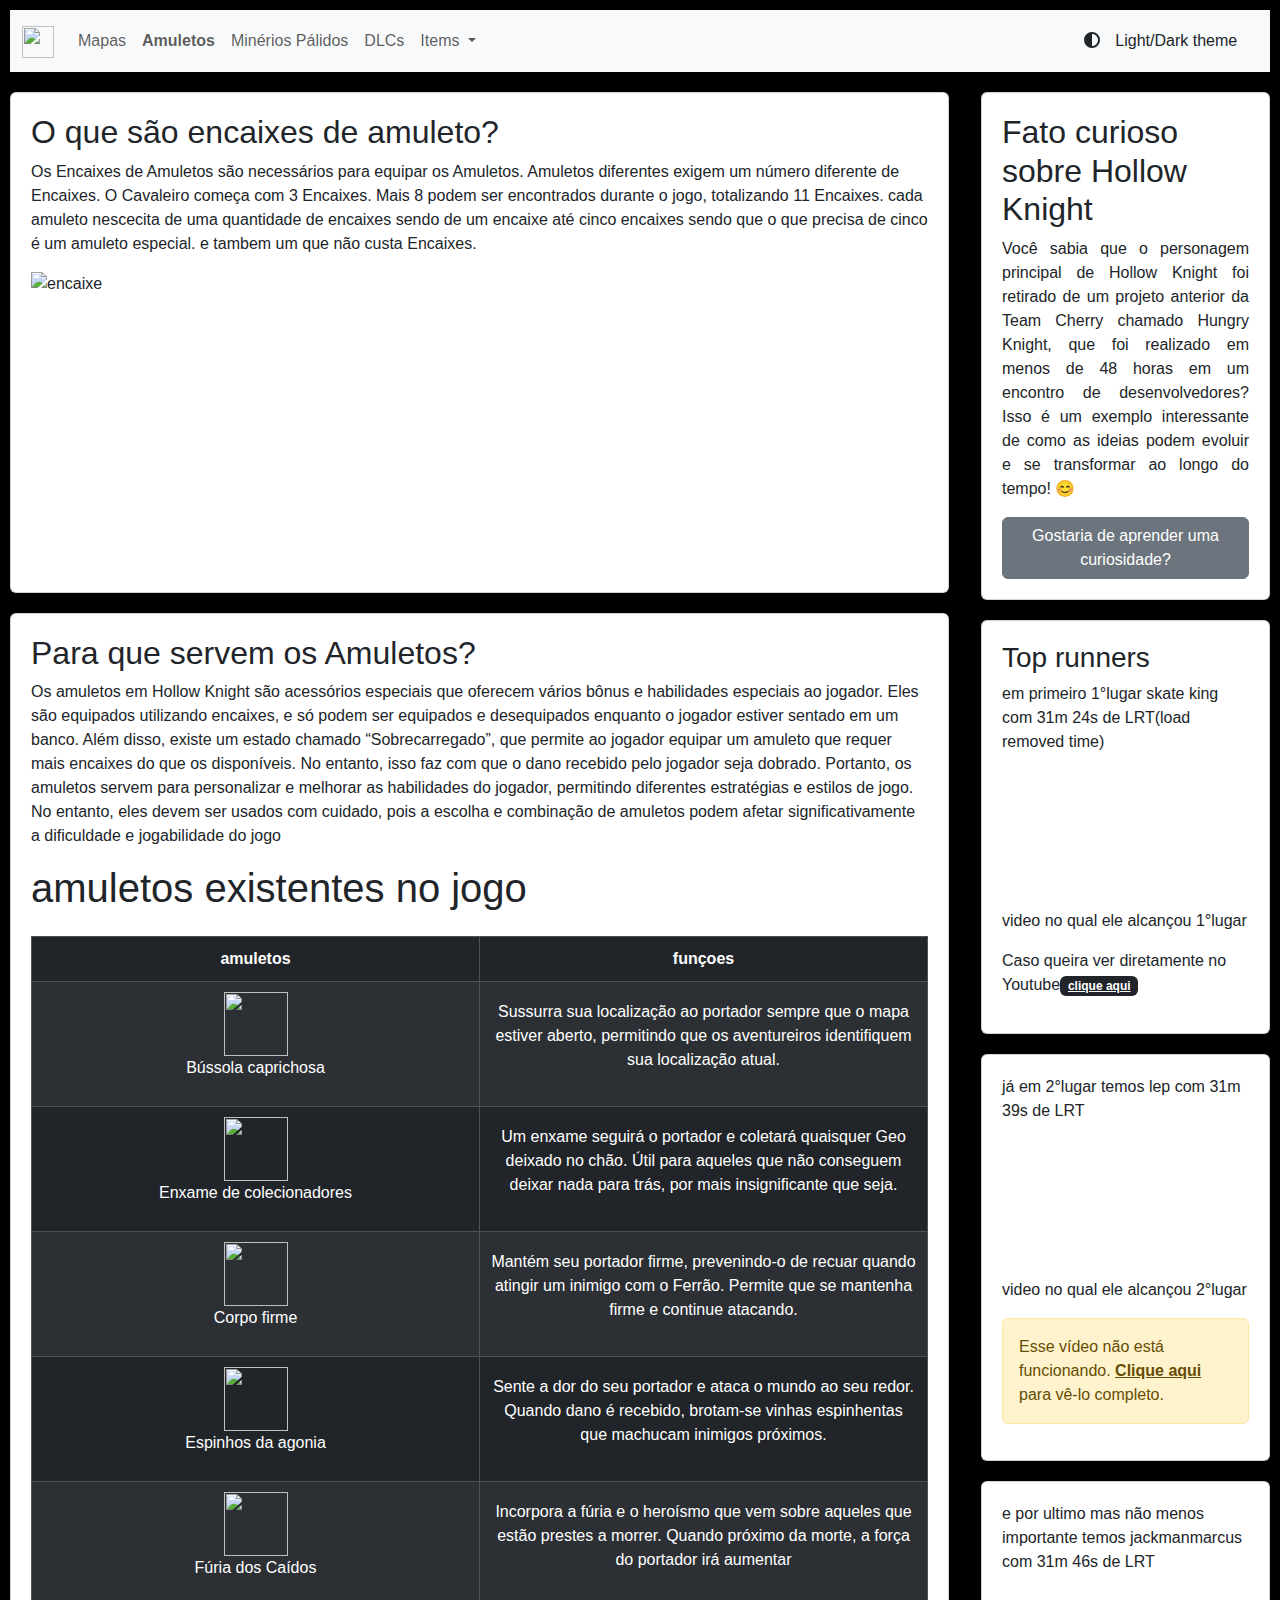
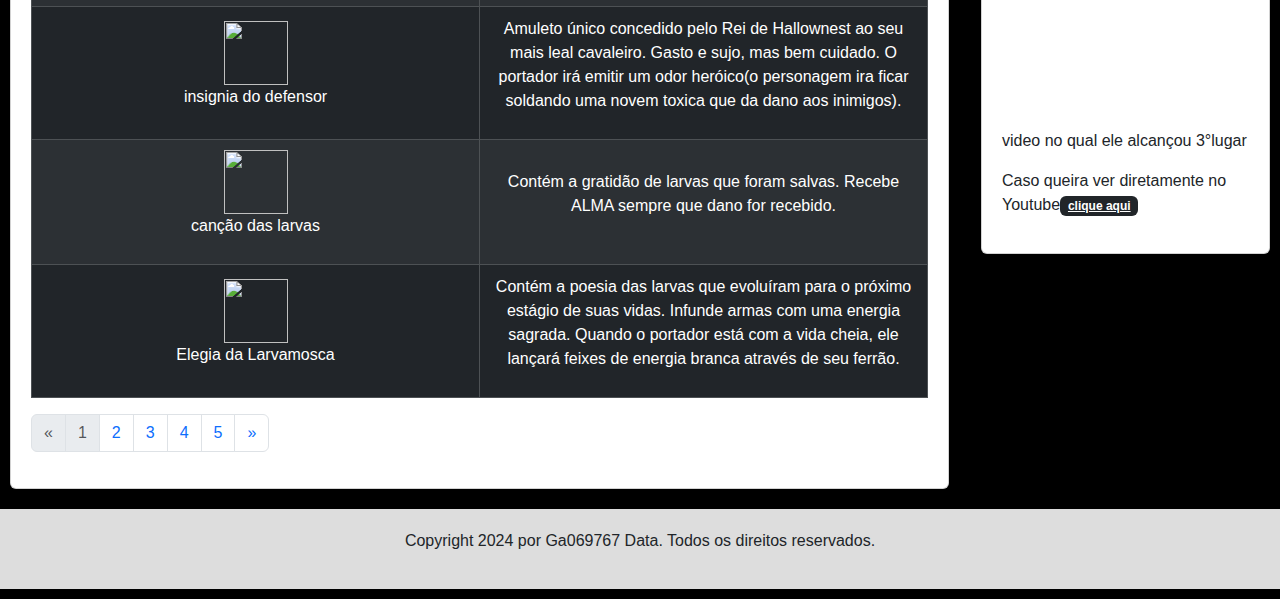
==== Amuletos.html @ 27e0faa7 "Add files via upload" ====
<!DOCTYPE html>
<html>
   <head>
      <meta charset="UTF-8">
      <meta name="viewport" content="width=device-width, initial-scale=1.0">
      <title>Amuletos</title>
      <meta name="author" content="gabriel henrique">
      <meta name="keywords" content="HTML, CSS, JavaScript">
      <link rel="stylesheet" href="css/bootstrap.min.css">
      <link rel="stylesheet" href="css/all.min.css">
      <link rel="stylesheet" href="css/css-site.css">
      <link rel="stylesheet" href="css/estilo.css">
      <link rel="icon" href="img/hollow(2).png">
    </head>
    <body class="body-hollow">
        <nav class="navbar navbar-expand-lg bg-body-tertiary" id="myNavbar">
          <div class="container-fluid">
            <a class="navbar-brand" href="index.html">
              <img src="img/Hollow.svg" width="32" height="32">
            </a>
            <button class="navbar-toggler" type="button" data-bs-toggle="collapse" data-bs-target="#navbarSupportedContent" aria-controls="navbarSupportedContent" aria-expanded="false" aria-label="Toggle navigation">
              <span class="navbar-toggler-icon"></span>
            </button>
            <div class="collapse navbar-collapse" id="navbarSupportedContent">
              <ul class="navbar-nav me-auto mb-2 mb-lg-0">
                <li class="nav-item">
                  <a class="nav-link" aria-current="page" href="mapas.html">Mapas</a>
                </li>
                <li class="nav-item">
                  <a class="nav-link" aria-current="page" href="#"><strong>Amuletos</strong></a>
                </li>
                <li class="nav-item">
                  <a class="nav-link" href="minerios-palidos.html">Minérios Pálidos</a>
                </li>
                <li class="nav-item">
                  <a class="nav-link" href="dlcs.html">DLCs</a>
                </li>
                <li class="nav-item dropdown">
                  <a class="nav-link dropdown-toggle" href="#" role="button" data-bs-toggle="dropdown" aria-expanded="false">
                    Items
                  </a>
                  <ul class="dropdown-menu">
                    <li><a class="dropdown-item" href="ferrao.html">Ferrão</a></li>
                    <li><a class="dropdown-item" href="artes.html">Artes do Ferrão</a></li>
                    <li><hr class="dropdown-divider"></li>
                    <li><a class="dropdown-item" href="#">Something else here</a></li>
                  </ul>
                </li>
              </ul>  
              <span class="badge"><button type="button" class="btn" onclick="toggleTheme()" width="20" height="20"><i class="fa-solid fa-circle-half-stroke " style="padding-left: 5px; padding-right: 15px;"></i>Light/Dark theme</button></span>
            </div>
          </div>
        </nav>
          <div class="row">
            <div class="leftcolumn">
              <div class="card" id="mycard">
                <h2>O que são encaixes de amuleto?</h2>
                <p>Os Encaixes de Amuletos são necessários para equipar os Amuletos. Amuletos diferentes exigem um número diferente de Encaixes.
                O Cavaleiro começa com 3 Encaixes. Mais 8 podem ser encontrados durante o jogo, totalizando 11 Encaixes.
                cada amuleto nescecita de uma quantidade de encaixes sendo de um encaixe até cinco encaixes sendo que o que precisa de cinco
                é um amuleto especial. e tambem um que não custa Encaixes.</p>
                <img src= "img/encaixe.jpg" class="img-fluid" height="300" width="300" alt="encaixe">
              </div>
              <div class="card" id="mycard">
                <h2>Para que servem os Amuletos?</h2>
                <p>Os amuletos em Hollow Knight são acessórios especiais que oferecem vários bônus e habilidades especiais ao jogador.
                  Eles são equipados utilizando encaixes, e só podem ser equipados e desequipados enquanto o jogador estiver sentado em um banco.
                  Além disso, existe um estado chamado “Sobrecarregado”, que permite ao jogador equipar um amuleto que requer mais encaixes do que 
                  os disponíveis. No entanto, isso faz com que o dano recebido pelo jogador seja dobrado.
                  Portanto, os amuletos servem para personalizar e melhorar as habilidades do jogador, permitindo diferentes estratégias
                  e estilos de jogo. No entanto, eles devem ser usados com cuidado, pois a escolha e combinação de amuletos podem afetar 
                  significativamente a dificuldade e jogabilidade do jogo</p>
                  <caption><h1>amuletos existentes no jogo</h1></caption>
                  <div class="table-container">
                    <table class="table table-striped table-hover table-bordered table-dark">
                      <thead>
                      <tr>
                        <th>amuletos</th>
                        <th>funçoes</th>
                      </tr>
                      </thead>
                      <tbody>
                        <tr>
                          <td><img src="img/png/Wayward_Compass.png" class="table-img-2" height="64" width="64"> <p>Bússola caprichosa</p> </td></p>
                          <td><p>Sussurra sua localização ao portador 
                            sempre que o mapa estiver aberto, 
                            permitindo que os aventureiros 
                            identifiquem sua localização atual.</p></td>
                        </tr>
                        <tr>
                          <td><img src="img/png/Gathering_Swarm.png" class="table-img" height="64" width="64"> 
                            <p>Enxame de colecionadores</p> 
                          </td>
                          <td>
                            <p>Um enxame seguirá o portador e coletará quaisquer Geo deixado no chão.
                            Útil para aqueles que não conseguem deixar nada para trás, 
                            por mais insignificante que seja.</p>
                          </td>
                        </tr>
                        <tr>
                          <td><img src="img/png/Steady_Body.png" class="table-img" height="64" width="64">
                            <p>Corpo firme</p>
                          </td>
                          <td>
                            <p>Mantém seu portador firme, prevenindo-o de recuar quando atingir um inimigo com o Ferrão.
                            Permite que se mantenha firme e continue atacando.</p>
                          </td>
                        </tr>
                        <tr>
                          <td><img src="img/png/Thorns_of_Agony.png" class="table-img" height="64" width="64">
                            <p>Espinhos da agonia</p>
                          </td>
                          <td>
                            <p>Sente a dor do seu portador e ataca o mundo ao seu redor.
                            Quando dano é recebido, brotam-se vinhas espinhentas que machucam inimigos próximos.</p>
                          </td>
                        </tr> 
                        <tr>
                          <td><img src="img/png/Fury_of_the_Fallen.png" class="table-img" height="64" width="64">
                            <p>Fúria dos Caídos</p>
                          </td>
                          <td>
                            <p>Incorpora a fúria e o heroísmo que vem sobre aqueles que estão prestes a morrer.
                            Quando próximo da morte, a força do portador irá aumentar</p>
                          </td>
                        </tr> 
                        <tr>
                          <td><img src="img/png/Defender27s_Crest.png" class="table-img" height="64" width="64">
                            <p>insignia do defensor</p>
                          </td>
                          <td>
                            <p>Amuleto único concedido pelo Rei de Hallownest ao seu mais leal cavaleiro. Gasto e sujo, mas bem cuidado.
                            O portador irá emitir um odor heróico(o personagem ira ficar soldando uma novem toxica que da dano aos inimigos).</p>
                          </td>
                        </tr> 
                        <tr>
                          <td><img src="img/png/Grubsong.png" class="table-img" height="64" width="64">
                            <p>canção das larvas</p>
                          </td>
                          <td>
                            <p>Contém a gratidão de larvas que foram salvas.
                            Recebe ALMA sempre que dano for recebido.</p>
                          </td>
                        </tr> 
                        <tr>
                          <td><img src="img/png/Grubberfly's_Elegy.png" class="table-img" height="64" width="64">
                            <p>Elegia da Larvamosca</p>
                          </td>
                          <td>
                            <p>Contém a poesia das larvas que evoluíram para o próximo estágio de suas vidas. Infunde armas com uma energia sagrada.
                            Quando o portador está com a vida cheia, ele lançará feixes de energia branca através de seu ferrão.</p>
                          </td>
                        </tr> 
                      </tbody>
                    </table>
                    <nav aria-label="Page navigation example">
                      <ul class="pagination">
                        <li class="page-item disabled">
                          <a class="page-link" href="#" aria-label="Previous">
                            <span aria-hidden="true">&laquo;</span>
                          </a>
                        </li>
                        <li class="page-item disabled">
                          <a class="page-link">1</a>
                        </li>
                        <li class="page-item"><a class="page-link" href="amuletos_2.html">2</a></li>
                        <li class="page-item"><a class="page-link" href="amuletos_3.html">3</a></li>
                        <li class="page-item"><a class="page-link" href="amuletos_4.html">4</a></li>
                        <li class="page-item"><a class="page-link" href="amuletos_5.html">5</a></li>
                        <li class="page-item">
                          <a class="page-link" href="amuletos_2.html" aria-label="Proximo">
                            <span aria-hidden="true">&raquo;</span>
                          </a>
                        </li>
                      </ul>
                    </nav>
                  </div>
              </div>
            </div>
            <div class="rightcolumn">
              <div class="card" id="mycard">
                  <h2>Fato curioso sobre Hollow Knight</h2>
                  <p class="Justify">Você sabia que o personagem principal de Hollow Knight foi retirado de um projeto anterior da Team Cherry chamado Hungry Knight,
                  que foi realizado em menos de 48 horas em um encontro de desenvolvedores? Isso é um exemplo interessante de como as ideias podem 
                  evoluir e se transformar ao longo do tempo! 😊</p>
                  <div id="liveAlertPlaceholder"></div>
                  <button type="button" class="btn btn-secondary" id="liveAlertBtn">Gostaria de aprender uma curiosidade?</button>
              </div>
              <div class="card" id="mycard">
                <h3>Top runners</h3>
                <p>em primeiro 1°lugar skate king com 31m 24s de LRT(load removed time)</p>
                  <div class="ratio ratio-16x9">
                    <iframe src="https://www.youtube.com/embed/-rqbJHLa9fM?si=XmaqCAe8doHWdbGp" title="YouTube video player" frameborder="0" allow="accelerometer; autoplay; clipboard-write; encrypted-media; gyroscope; picture-in-picture; web-share" referrerpolicy="strict-origin-when-cross-origin" allowfullscreen></iframe>
                  </div>
                <p>video no qual ele alcançou 1°lugar</p>
                <p>Caso queira ver diretamente no Youtube<a href="https://youtu.be/-rqbJHLa9fM" class="badge bg-dark" target="_blank">clique aqui</a></p>
              </div>
                <div class="card" id="mycard">
                  <p>já em 2°lugar temos lep com 31m 39s de LRT</p>
                    <div class="ratio ratio-16x9">
                      <iframe src="https://www.youtube.com/embed/l0-7DY13QqM" title="HK Any% NMG in 31:39 (Current PB)" frameborder="0" allow="accelerometer; autoplay; clipboard-write; encrypted-media; gyroscope; picture-in-picture; web-share" referrerpolicy="strict-origin-when-cross-origin" allowfullscreen></iframe>
                    </div>
                  <p>video no qual ele alcançou 2°lugar</p>
                  <div class="alert alert-warning" role="alert">
                    Esse vídeo não está funcionando. <a href="https://youtu.be/-rqbJHLa9fM" class="alert-link">Clique aqui</a> para vê-lo completo.
                  </div>
                </div>
                <div class="card" id="mycard">
                  <p>e por ultimo mas não menos importante temos jackmanmarcus com 31m 46s de LRT </p>
                    <div class="ratio ratio-16x9">
                      <iframe src="https://www.youtube.com/embed/5KSSwCc_Q6Y?si=lcpUgEOgu43Voa2v" title="YouTube video player" frameborder="0" allow="accelerometer; autoplay; clipboard-write; encrypted-media; gyroscope; picture-in-picture; web-share" referrerpolicy="strict-origin-when-cross-origin" allowfullscreen></iframe>
                    </div>
                  <p>video no qual ele alcançou 3°lugar</p>
                  <p>Caso queira ver diretamente no Youtube<a href="https://youtu.be/5KSSwCc_Q6Y?si=4nlGekyNKxAzQIjF" class="badge bg-dark" target="_blank">clique aqui</a></p>
              </div>
            </div>
          <div class="footer">
            <p> Copyright 2024 por Ga069767 Data. Todos os direitos reservados.</p>
          </div>
          <script src="js/bootstrap.bundle.min.js"></script>
          <script src="js/all.min.js"></script>
          <script src="js/h.js"></script> 
    </body>
</html>
---- css/css-site.css ----
.img-hollow {
     width: 70%;
     max-width: 100%; /* Adiciona uma largura máxima para garantir responsividade */
     height: auto; /* Mantém a proporção da imagem ao redimensionar */
}

.Informação {
     color: grey;
}

.Justify {
     text-align: justify;
}

.table-img {
     display: block;
     margin: 0 auto;
}

.table-img-2 {
     display: block;
     margin: 0 auto;
   }

   /* Contêiner da tabela */
   .table-container {
     width: 100%;
     overflow: hidden;
   }

   .table {
     width: 100%;
     table-layout: fixed;
   }

   /* Estilo para as células da tabela */
   .table th, .table td {
     word-wrap: break-word;
     vertical-align: middle;
     text-align: center;
     padding: 10px;
   }

   /* Estilo para as descrições com separador */
   .desc {
     text-align: left;
   }

   .separator {
     margin-top: 10px;
     font-style: italic;
     color: #ccc;
   }
 

.table-img-3 {
     display: block;
     margin-left: 80px;
     margin-right: 80px;
}

td p {
     text-align: center;
}
.body-hollow {
max-width: 100%;
}
.transformar {
     transform: rotate(45deg);
}
.dark-mode {
     background-color: #333;
     color: #fff;
 }
 
 .dark-mode .card {
     background-color: #000;
     color: #fff;
 }
 
 .card.bg-light {
     background-color: #f8f9fa;
     color: #212529;
 }
 
 .card.bg-dark {
     background-color: #212529;
     color: #fff;
 }
 

.badge :hover{
     background-color: rgb(191, 191, 191);
}
.modal-header h5{
     color: #000000 !important;
}

.modal-body p{
     color: #000000;
}
---- css/estilo.css ----
* {
    box-sizing: border-box;
}

body {
    font-family: Arial;
    padding: 10px;
    background: #000000;
}

/* Header/Blog Title */
.header {
    padding: 30px;
    text-align: center;
    background: white;
}

    .header h1 {
        font-size: 50px;
    }

/* Style the top navigation bar */
.topnav {
    overflow: hidden;
    background-color: #333;
}

    /* Style the topnav links */
    .topnav a {
        float: left;
        display: block;
        color: #f2f2f2;
        text-align: center;
        padding: 14px 16px;
        text-decoration: none;
    }

        /* Change color on hover */
        .topnav a:hover {
            background-color: #ddd;
            color: black;
        }

/* Create two unequal columns that floats next to each other */
/* Left column */
.leftcolumn {
    float: left;
    width: 75%;
}

/* Right column */
.rightcolumn {
    float: left;
    width: 25%;
    padding-left: 20px;
}

/* Fake image */
.fakeimg {
    background-color: #aaa;
    width: 100%;
    padding: 20px;
}

/* Add a card effect for articles */
.card {
    background-color: white;
    padding: 20px;
    margin-top: 20px;
}

/* Clear floats after the columns */
.row::after {
    content: "";
    display: table;
    clear: both;
}

/* Footer */
.footer {
    padding: 20px;
    text-align: center;
    background: #ddd;
    margin-top: 20px;
}

/* Responsive layout - when the screen is less than 800px wide, make the two columns stack on top of each other instead of next to each other */
@media screen and (max-width: 800px) {
    .leftcolumn, .rightcolumn {
        width: 100%;
        padding: 0;
    }
}

/* Responsive layout - when the screen is less than 400px wide, make the navigation links stack on top of each other instead of next to each other */
@media screen and (max-width: 400px) {
    .topnav a {
        float: none;
        width: 100%;
    }
}
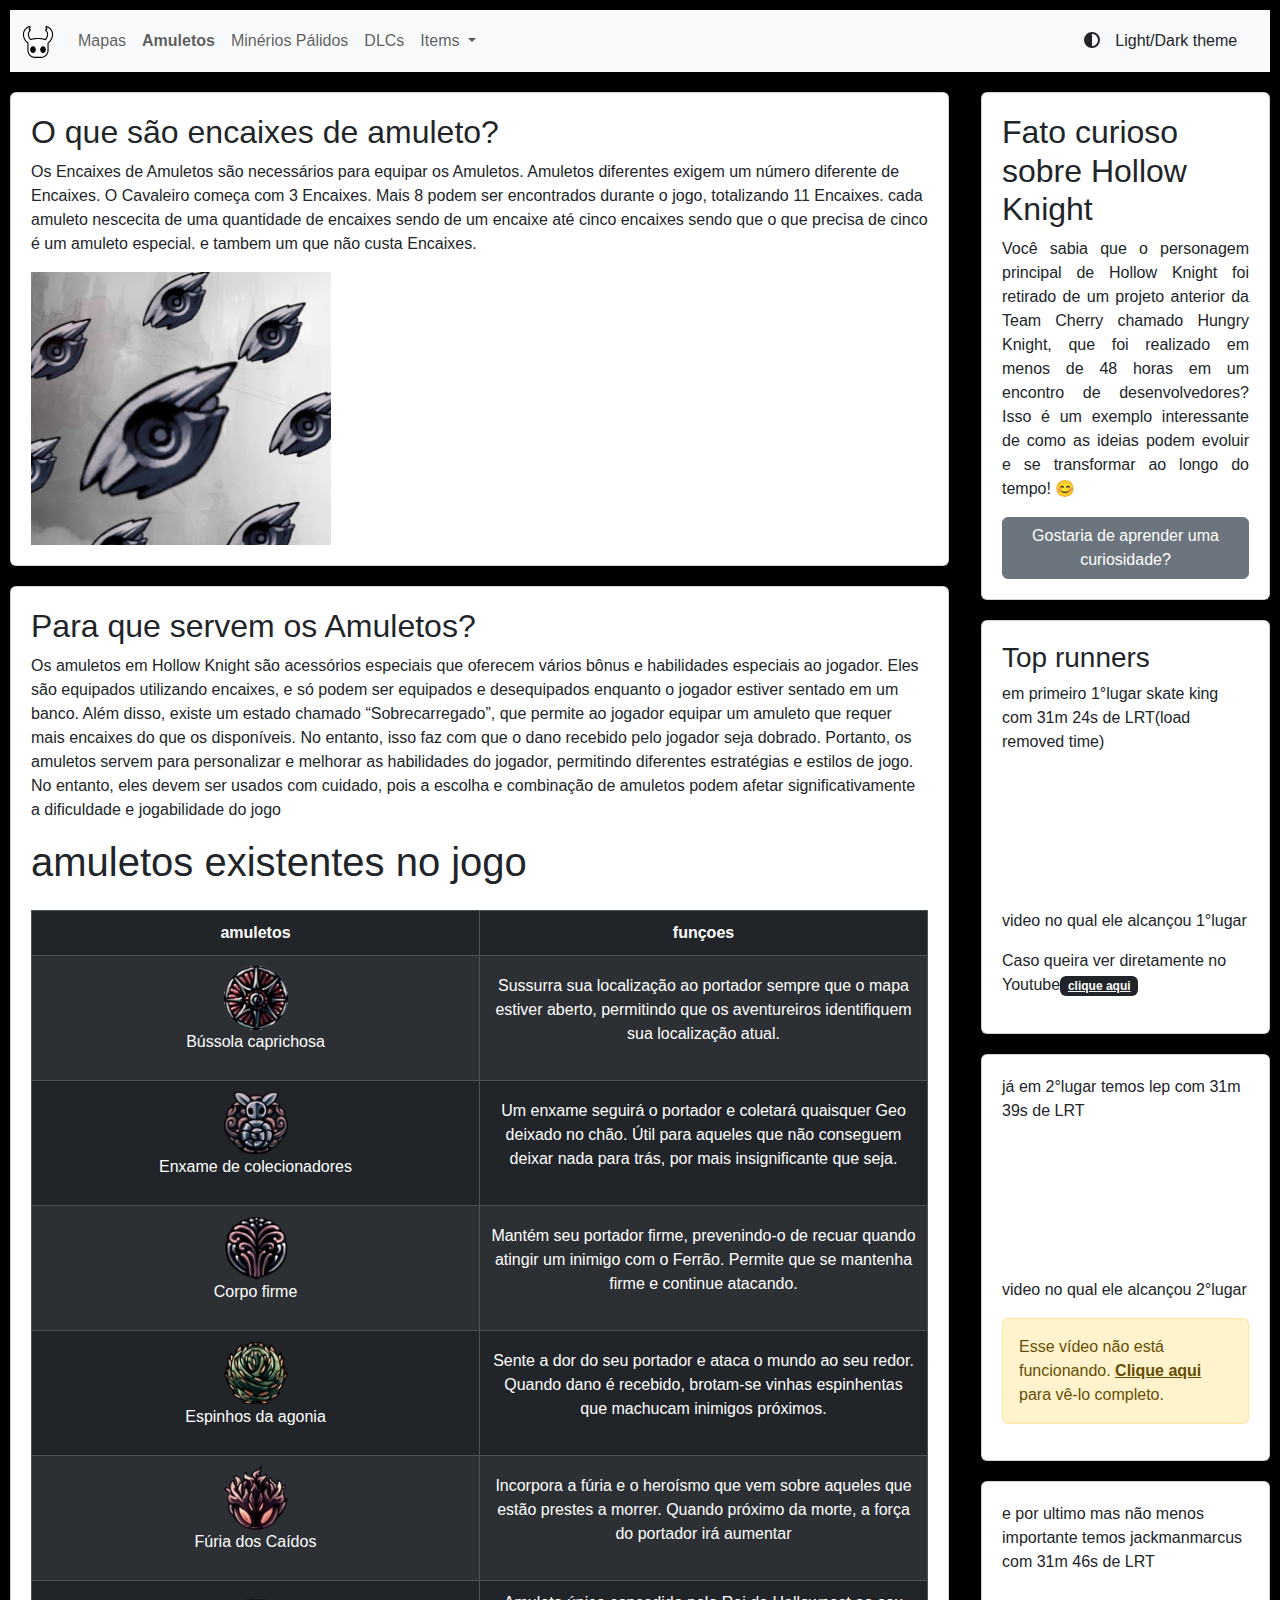
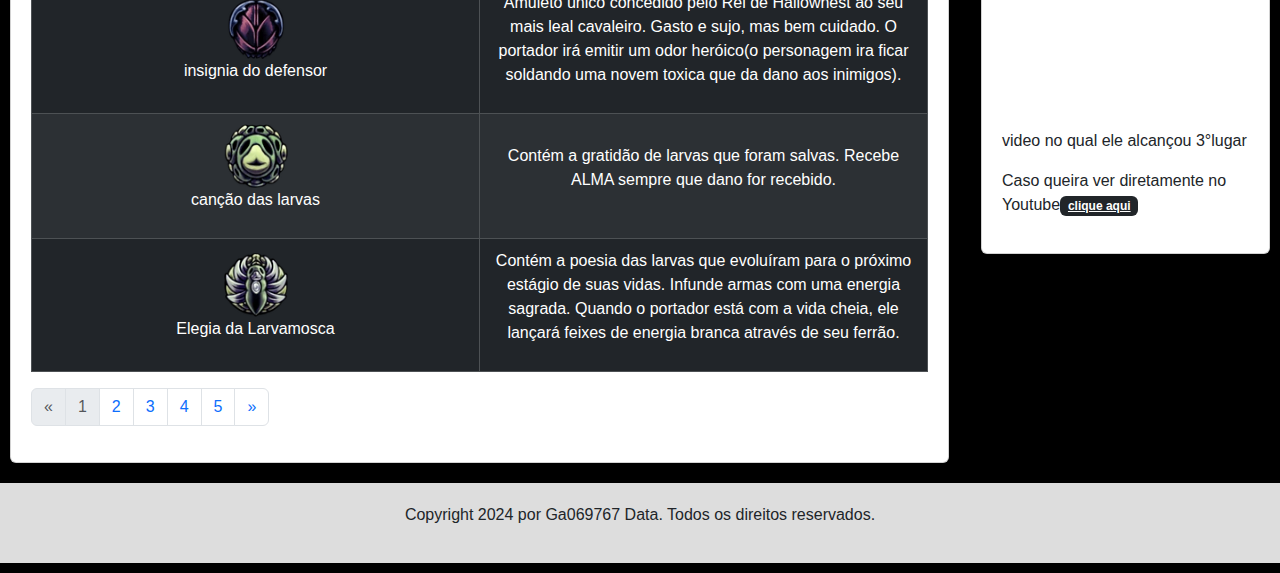
==== commit 2c0445c8: "Amuletos.html" ====
--- a/Amuletos.html
+++ b/Amuletos.html
@@ -12,7 +12,7 @@
       <link rel="stylesheet" href="css/estilo.css">
       <link rel="icon" href="img/hollow(2).png">
     </head>
-    <body class="body-hollow">
+    <body>
         <nav class="navbar navbar-expand-lg bg-body-tertiary" id="myNavbar">
           <div class="container-fluid">
             <a class="navbar-brand" href="index.html">
